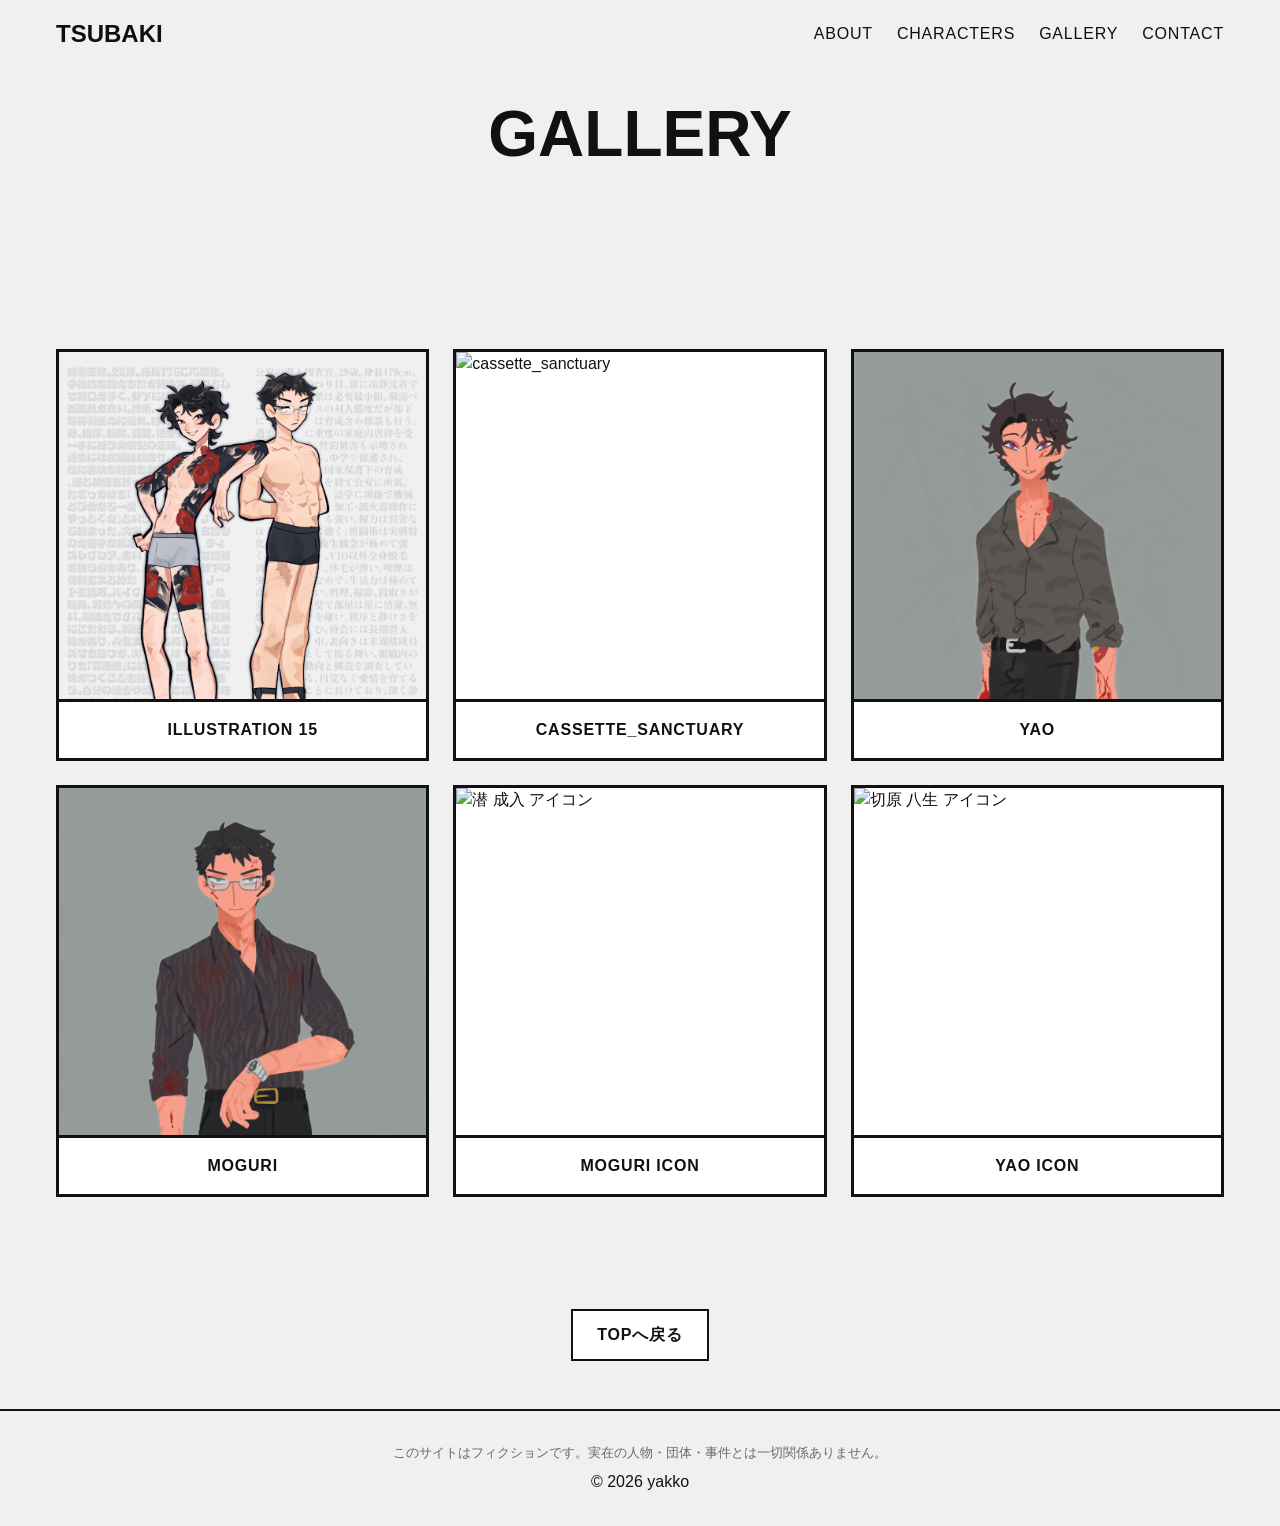
==== gallery.html @ 7068a6c0 "first commit" ====
<!DOCTYPE html>
<html lang="ja">
<head>
  <meta charset="UTF-8">
  <meta name="viewport" content="width=device-width, initial-scale=1.0">
  <title>GALLERY | 椿、思うは花潜り</title>
  <link rel="stylesheet" href="css/common.css">
  <link rel="stylesheet" href="css/top.css">
  <link rel="stylesheet" href="css/animation.css">
  <link rel="stylesheet" href="css/gallery.css">
</head>
<body>
  <header class="header">
    <div class="container header-inner">
      <a href="index.html" class="logo">TSUBAKI</a>
      <nav class="nav">
        <ul>
          <li><a href="index.html#about">ABOUT</a></li>
          <li><a href="index.html#characters">CHARACTERS</a></li>
          <li><a href="gallery.html">GALLERY</a></li>
          <li><a href="index.html#contact">CONTACT</a></li>
        </ul>
      </nav>
    </div>
  </header>

  <section class="section section-quote">
    <div class="container">
      <h1 class="section-title fade-in">GALLERY</h1>
    </div>
  </section>

  <section class="section">
    <div class="container">
      <div class="gallery-grid">
        <div class="gallery-card fade-in">
          <div class="gallery-thumb" data-full="assets/images/15.jpg">
            <img src="assets/images/15.jpg" alt="イラスト 15">
          </div>
          <p class="gallery-caption">ILLUSTRATION 15</p>
        </div>
        <div class="gallery-card fade-in">
          <div class="gallery-thumb" data-full="assets/images/cassette_sanctuary.png">
            <img src="assets/images/cassette_sanctuary.png" alt="cassette_sanctuary">
          </div>
          <p class="gallery-caption">Cassette_sanctuary</p>
        </div>
        <div class="gallery-card fade-in">
          <div class="gallery-thumb" data-full="assets/images/K_defolt.png">
            <img src="assets/images/K_defolt.png" alt="切原 八生">
          </div>
          <p class="gallery-caption">YAO</p>
        </div>
        <div class="gallery-card fade-in">
          <div class="gallery-thumb" data-full="assets/images/M_defolt.png">
            <img src="assets/images/M_defolt.png" alt="潜 成入">
          </div>
          <p class="gallery-caption">MOGURI</p>
        </div>
        <div class="gallery-card fade-in">
          <div class="gallery-thumb" data-full="assets/images/M_icon.png">
            <img src="assets/images/M_icon.png" alt="潜 成入 アイコン">
          </div>
          <p class="gallery-caption">MOGURI ICON</p>
        </div>
        <div class="gallery-card fade-in">
          <div class="gallery-thumb" data-full="assets/images/K_icon.png">
            <img src="assets/images/K_icon.png" alt="切原 八生 アイコン">
          </div>
          <p class="gallery-caption">YAO ICON</p>
        </div>
      </div>
    </div>
  </section>

  <!-- モーダル -->
  <div class="modal" id="galleryModal">
    <button class="modal-close" aria-label="閉じる">×</button>
    <img src="" alt="" class="modal-image" id="modalImage">
  </div>

  <div class="text-center mt-3 mb-3">
    <a href="index.html" class="btn">TOPへ戻る</a>
  </div>

  <footer class="footer">
    <div class="container">
      <p class="footer-note">このサイトはフィクションです。実在の人物・団体・事件とは一切関係ありません。</p>
      <p>&copy; 2026 yakko</p>
    </div>
  </footer>

  <script src="js/common.js"></script>
  <script src="js/animation.js"></script>
  <script src="js/gallery.js"></script>
</body>
</html>
---- css/common.css ----
/* リセットとベース */
* {
  margin: 0;
  padding: 0;
  box-sizing: border-box;
}

html {
  font-size: 16px;
  scroll-behavior: smooth;
}

body {
  font-family: "Helvetica Neue", Arial, sans-serif;
  background-color: #f0f0f0;
  color: #111;
  line-height: 1.5;
  overflow-x: hidden;
}

/* 共通コンテナ */
.container {
  max-width: 1200px;
  margin: 0 auto;
  padding: 0 1rem;
}

/* 見出し */
h1, h2, h3, h4, h5, h6 {
  font-weight: 700;
  line-height: 1.2;
  margin-bottom: 1rem;
}

h1 {
  font-size: clamp(2rem, 5vw, 4rem);
}

h2 {
  font-size: clamp(1.5rem, 4vw, 3rem);
}

h3 {
  font-size: clamp(1.25rem, 3vw, 2rem);
}

/* リンク */
a {
  color: inherit;
  text-decoration: none;
}

/* ボタン風リンク */
.btn {
  display: inline-block;
  padding: 0.75rem 1.5rem;
  border: 2px solid #111;
  background: #fff;
  color: #111;
  font-weight: 700;
  text-transform: uppercase;
  letter-spacing: 0.05em;
  transition: all 0.2s ease;
}

.btn:hover {
  background: #111;
  color: #fff;
}

/* 共通ヘッダー */
.header {
  position: fixed;
  top: 0;
  left: 0;
  width: 100%;
  padding: 1rem;
  z-index: 1000;
  mix-blend-mode: difference;
  color: #fff;
}

.header-inner {
  display: flex;
  justify-content: space-between;
  align-items: center;
}

.logo {
  font-size: 1.5rem;
  font-weight: 700;
}

.nav ul {
  display: flex;
  list-style: none;
  gap: 1.5rem;
}

.nav a {
  font-weight: 500;
  text-transform: uppercase;
  letter-spacing: 0.05em;
}

/* フッター */
.footer {
  padding: 2rem 1rem;
  text-align: center;
  border-top: 2px solid #111;
}

/* セクション共通 */
.section {
  padding: 4rem 1rem;
}

.section-title {
  text-align: center;
  margin-bottom: 3rem;
}

/* グリッドレイアウト */
.grid {
  display: grid;
  gap: 1rem;
}

.grid-2 {
  grid-template-columns: repeat(auto-fit, minmax(300px, 1fr));
}

.grid-3 {
  grid-template-columns: repeat(auto-fit, minmax(250px, 1fr));
}

/* ユーティリティ */
.text-center {
  text-align: center;
}

.mb-1 { margin-bottom: 1rem; }
.mb-2 { margin-bottom: 2rem; }
.mb-3 { margin-bottom: 3rem; }

.visually-hidden {
  position: absolute;
  width: 1px;
  height: 1px;
  padding: 0;
  margin: -1px;
  overflow: hidden;
  clip: rect(0, 0, 0, 0);
  white-space: nowrap;
  border: 0;
}

/* トップへ戻るボタン */
.scroll-to-top {
  position: fixed;
  bottom: 1.5rem;
  right: 1.5rem;
  z-index: 999;
  width: 50px;
  height: 50px;
  background: #fff;
  border: 3px solid #111;
  display: flex;
  align-items: center;
  justify-content: center;
  font-size: 1.5rem;
  font-weight: 900;
  cursor: pointer;
  transition: all 0.2s ease;
  box-shadow: 4px 4px 0 #111;
  opacity: 0;
  visibility: hidden;
  transform: translateY(10px);
}

.scroll-to-top.visible {
  opacity: 1;
  visibility: visible;
  transform: translateY(0);
}

.scroll-to-top:hover {
  background: #111;
  color: #fff;
  transform: translate(-2px, -2px);
  box-shadow: 6px 6px 0 #ff0066;
}
---- css/top.css ----
/* ヒーローセクション */
.hero {
  height: 100vh;
  display: flex;
  align-items: flex-end;
  justify-content: flex-end;
  position: relative;
  overflow: hidden;
  background: #111;
}

.hero-image {
  position: absolute;
  top: 0;
  left: 0;
  width: 100%;
  height: 100%;
  object-fit: cover;
  object-position: center;
}

.hero-content {
  position: relative;
  z-index: 2;
  text-align: right;
  padding: 3rem;
}

.hero-title {
  font-size: clamp(3rem, 8vw, 6rem);
  font-weight: 900;
  text-transform: uppercase;
  letter-spacing: 0.1em;
  margin-bottom: 1rem;
  color: #fff;
  text-shadow: 
    4px 4px 0 #111,
    -1px -1px 0 #111,
    1px -1px 0 #111,
    -1px 1px 0 #111,
    1px 1px 0 #111;
  line-height: 1.1;
}

.hero-subtitle {
  font-size: clamp(1rem, 3vw, 1.5rem);
  margin-bottom: 2rem;
  color: #fff;
  font-weight: 300;
  letter-spacing: 0.2em;
  text-shadow: 
    3px 3px 0 #111,
    -1px -1px 0 #111,
    1px -1px 0 #111,
    -1px 1px 0 #111,
    1px 1px 0 #111;
}

.hero-cta .btn {
  background: #fff;
  color: #111;
  border-color: #111;
  box-shadow: 4px 4px 0 #111;
}

.hero-cta .btn:hover {
  background: #111;
  color: #fff;
  box-shadow: 4px 4px 0 #fff;
}

/* キャラクターカード */
.character-card {
  display: flex;
  flex-direction: column;
  background: #fff;
  border: 3px solid #111;
  overflow: hidden;
}

.character-image {
  height: 250px;
  background: #ddd;
  overflow: hidden;
}

.character-image img {
  width: 100%;
  height: 100%;
  object-fit: cover;
  object-position: center;
}

.character-info {
  padding: 2rem;
  flex: 1;
  display: flex;
  flex-direction: column;
  gap: 1rem;
}

.character-info ul {
  list-style: none;
}

.character-info li {
  margin-bottom: 0.5rem;
  padding-left: 1rem;
  position: relative;
}

.character-info li::before {
  content: "•";
  position: absolute;
  left: 0;
  color: #ff0066;
}

/* ギャラリーアイテム */
.gallery-item {
  background: #fff;
  border: 3px solid #111;
  transition: transform 0.3s ease;
}

.gallery-item:hover {
  transform: scale(1.02);
}

.gallery-image {
  height: 200px;
  background: #eee;
  overflow: hidden;
}

.gallery-image img {
  width: 100%;
  height: 100%;
  object-fit: cover;
  object-position: top;
}
.gallery-caption {
  padding: 1rem;
  text-align: center;
  font-weight: 700;
  text-transform: uppercase;
  letter-spacing: 0.05em;
}

/* 余白調整 */
.mt-3 {
  margin-top: 3rem;
}

/* レスポンシブ調整 */
@media (max-width: 768px) {
  .hero-content {
    padding: 2rem;
  }
  
  .hero-title {
    font-size: clamp(2rem, 10vw, 3.5rem);
  }
}
/* CONTACTセクション */
.contact-grid {
  display: grid;
  grid-template-columns: repeat(auto-fit, minmax(300px, 1fr));
  gap: 1rem;
}

.contact-name {
  font-size: 1.5rem;
  font-weight: 900;
  text-transform: uppercase;
  letter-spacing: 0.05em;
  margin-bottom: 1rem;
}

.contact-note {
  font-size: 0.9rem;
  opacity: 0.7;
  line-height: 1.8;
}

.contact-links {
  list-style: none;
  display: flex;
  flex-direction: column;
  gap: 0.75rem;
}

.contact-link {
  display: inline-block;
  padding: 0.5rem 1rem;
  border: 2px solid #111;
  background: #fff;
  font-weight: 700;
  text-transform: uppercase;
  letter-spacing: 0.05em;
  transition: all 0.2s ease;
  box-shadow: 3px 3px 0 #111;
}

.contact-link:hover {
  background: #111;
  color: #fff;
  transform: translate(-2px, -2px);
  box-shadow: 5px 5px 0 #ff0066;
}

.footer-note {
  font-size: 0.8rem;
  opacity: 0.6;
  margin-bottom: 0.5rem;
}
/* 製作者カード */
.contact-maker-inner {
  display: flex;
  gap: 1.5rem;
  align-items: center;
}

.contact-maker-icon {
  flex-shrink: 0;
  width: 100px;
  height: 100px;
}

.contact-maker-icon img {
  width: 100%;
  height: 100%;
  object-fit: cover;
  border: 3px solid #111;
}

.contact-maker-info {
  flex: 1;
}

/* 読点の字間調整 */
.kutouten {
  letter-spacing: -0.5em;
  margin-light: -0.1em;
}
---- css/animation.css ----
/* フェードイン（スクロール連動） */
.fade-in {
  opacity: 0;
  transform: translateY(30px);
  transition: opacity 0.6s ease, transform 0.6s ease;
}

.fade-in.visible {
  opacity: 1;
  transform: translateY(0);
}

/* テキストタイプ風（擬似） */
.typewriter {
  overflow: hidden;
  border-right: 2px solid #111;
  white-space: nowrap;
  animation: typing 3s steps(40, end), blink-caret 0.75s step-end infinite;
}

@keyframes typing {
  from { width: 0; }
  to { width: 100%; }
}

@keyframes blink-caret {
  from, to { border-color: transparent; }
  50% { border-color: #111; }
}

/* ポスター風カード */
.poster-card {
  background: #fff;
  border: 3px solid #111;
  padding: 2rem;
  position: relative;
  transition: transform 0.3s ease, box-shadow 0.3s ease;
}

.poster-card:hover {
  transform: translateY(-5px);
  box-shadow: 8px 8px 0 #111;
}

/* ネオブルータリズム風のアクセント */
.accent-box {
  background: #ff0066;
  color: #fff;
  padding: 0.5rem 1rem;
  display: inline-block;
  font-weight: 700;
  text-transform: uppercase;
  letter-spacing: 0.05em;
}

/* 背景パターン（オプション） */
.bg-pattern {
  background-image: 
    linear-gradient(45deg, #f0f0f0 25%, transparent 25%),
    linear-gradient(-45deg, #f0f0f0 25%, transparent 25%),
    linear-gradient(45deg, transparent 75%, #f0f0f0 75%),
    linear-gradient(-45deg, transparent 75%, #f0f0f0 75%);
  background-size: 20px 20px;
  background-position: 0 0, 0 10px, 10px -10px, -10px 0px;
}
---- css/gallery.css ----
/* ギャラリーページ */

.section-quote {
  padding-top: 6rem;
}

.gallery-grid {
  display: grid;
  grid-template-columns: repeat(auto-fit, minmax(300px, 1fr));
  gap: 1.5rem;
}

.gallery-card {
  background: #fff;
  border: 3px solid #111;
  transition: transform 0.3s ease, box-shadow 0.3s ease;
}

.gallery-card:hover {
  transform: translateY(-5px);
  box-shadow: 8px 8px 0 #111;
}

.gallery-thumb {
  height: 350px;
  overflow: hidden;
  cursor: pointer;
  border-bottom: 3px solid #111;
}

.gallery-thumb img {
  width: 100%;
  height: 100%;
  object-fit: cover;
  object-position: top;
  transition: transform 0.3s ease;
}

.gallery-thumb:hover img {
  transform: scale(1.03);
}

.gallery-caption {
  padding: 1rem;
  text-align: center;
  font-weight: 700;
  text-transform: uppercase;
  letter-spacing: 0.05em;
}

/* モーダル */
.modal {
  display: none;
  position: fixed;
  top: 0;
  left: 0;
  width: 100%;
  height: 100%;
  background: rgba(0, 0, 0, 0.9);
  z-index: 2000;
  align-items: center;
  justify-content: center;
}

.modal.active {
  display: flex;
}

.modal-close {
  position: absolute;
  top: 1rem;
  right: 1.5rem;
  background: #fff;
  border: 3px solid #111;
  font-size: 2rem;
  width: 50px;
  height: 50px;
  cursor: pointer;
  display: flex;
  align-items: center;
  justify-content: center;
  font-weight: 900;
  z-index: 2001;
  transition: all 0.2s ease;
}

.modal-close:hover {
  background: #111;
  color: #fff;
}

.modal-image {
  max-width: 90vw;
  max-height: 90vh;
  object-fit: contain;
  border: 3px solid #fff;
}
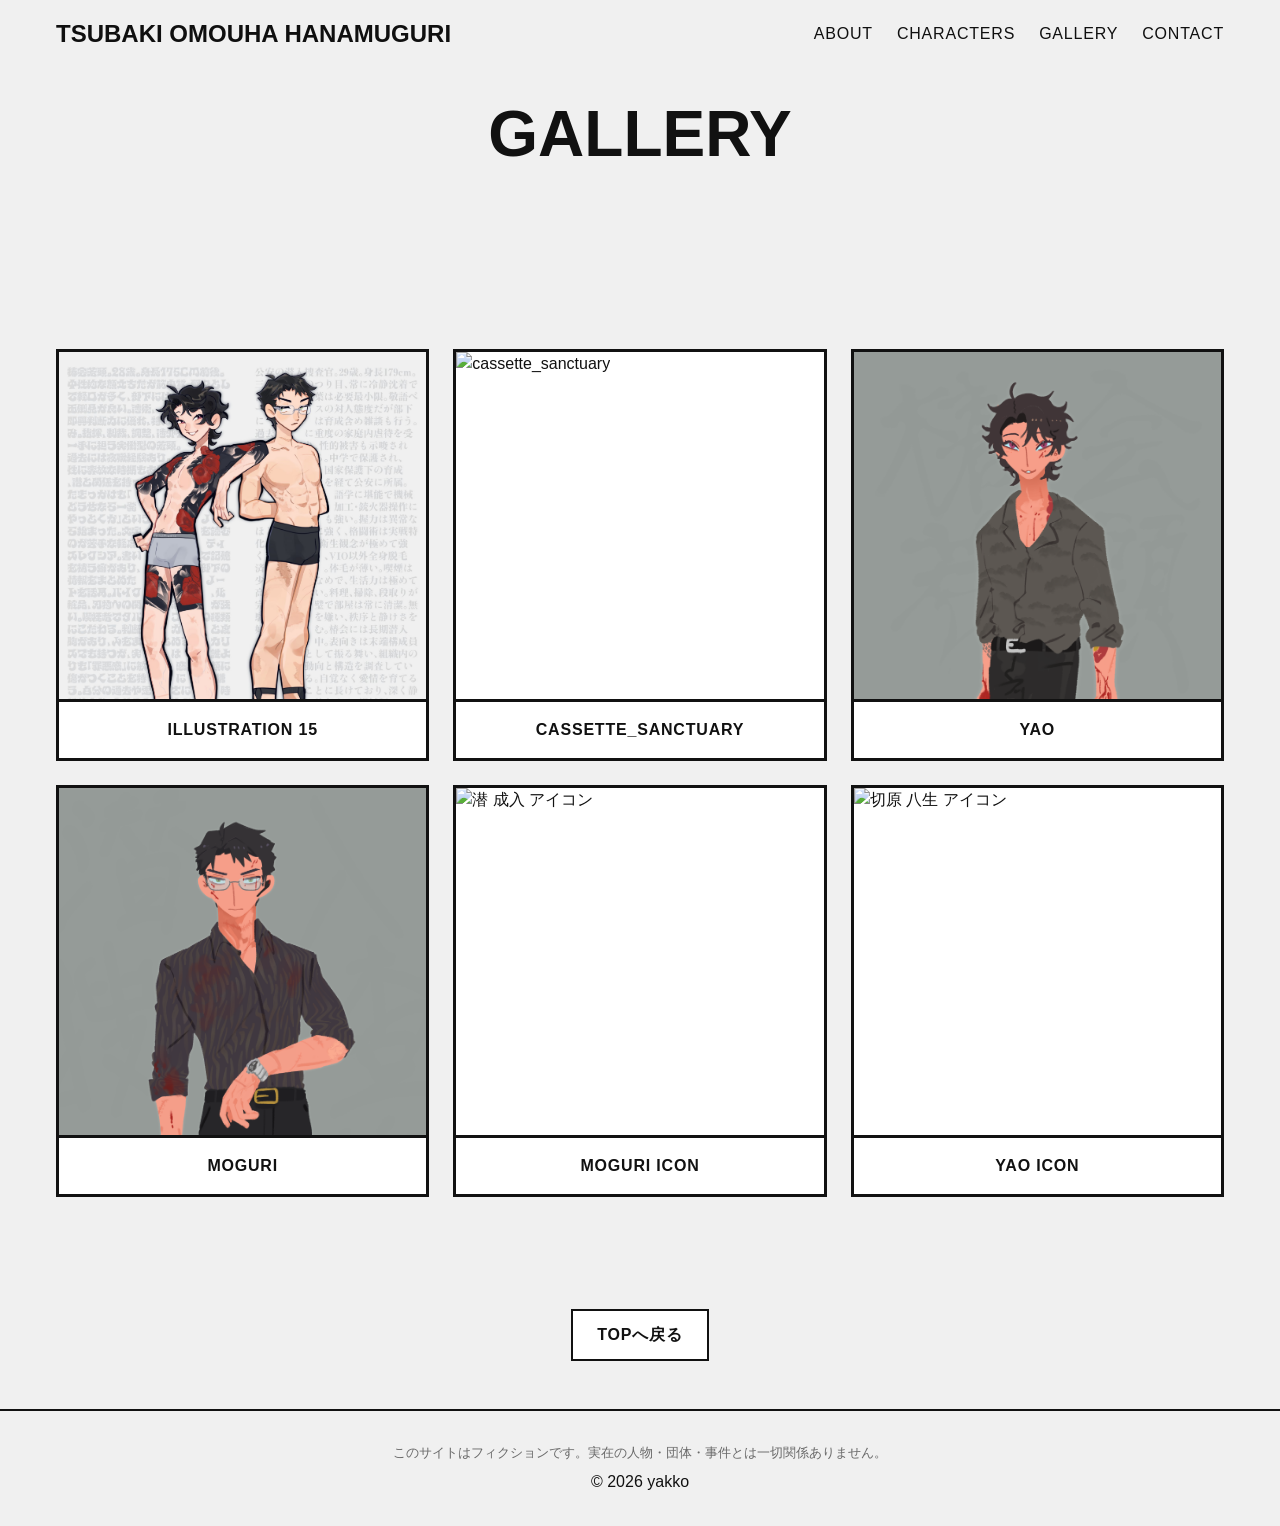
==== commit f7d773be: "Update gallery.html" ====
--- a/gallery.html
+++ b/gallery.html
@@ -12,7 +12,7 @@
 <body>
   <header class="header">
     <div class="container header-inner">
-      <a href="index.html" class="logo">TSUBAKI</a>
+      <a href="index.html" class="logo">TSUBAKI OMOUHA HANAMUGURI</a>
       <nav class="nav">
         <ul>
           <li><a href="index.html#about">ABOUT</a></li>
@@ -94,4 +94,4 @@
   <script src="js/animation.js"></script>
   <script src="js/gallery.js"></script>
 </body>
-</html>+</html>
--- a/css/common.css
+++ b/css/common.css
@@ -101,6 +101,70 @@
   font-weight: 500;
   text-transform: uppercase;
   letter-spacing: 0.05em;
+}
+
+/* ハンバーガーメニュー */
+.hamburger {
+  display: none;
+  flex-direction: column;
+  gap: 5px;
+  background: none;
+  border: none;
+  cursor: pointer;
+  padding: 5px;
+  z-index: 1001;
+}
+
+.hamburger span {
+  display: block;
+  width: 25px;
+  height: 3px;
+  background: #fff;
+  transition: all 0.3s ease;
+}
+
+.hamburger.active span:nth-child(1) {
+  transform: rotate(45deg) translate(5px, 6px);
+}
+
+.hamburger.active span:nth-child(2) {
+  opacity: 0;
+}
+
+.hamburger.active span:nth-child(3) {
+  transform: rotate(-45deg) translate(5px, -6px);
+}
+
+/* スマホ */
+@media (max-width: 768px) {
+  .hamburger {
+    display: flex;
+  }
+
+  .nav {
+    position: fixed;
+    top: 0;
+    right: -100%;
+    width: 70%;
+    height: 100vh;
+    background: #111;
+    padding: 6rem 2rem 2rem;
+    transition: right 0.3s ease;
+    z-index: 1000;
+  }
+
+  .nav.active {
+    right: 0;
+  }
+
+  .nav ul {
+    flex-direction: column;
+    gap: 1.5rem;
+  }
+
+  .nav a {
+    font-size: 1.25rem;
+  }
 }
 
 /* フッター */
@@ -189,4 +253,4 @@
   color: #fff;
   transform: translate(-2px, -2px);
   box-shadow: 6px 6px 0 #ff0066;
-}+}
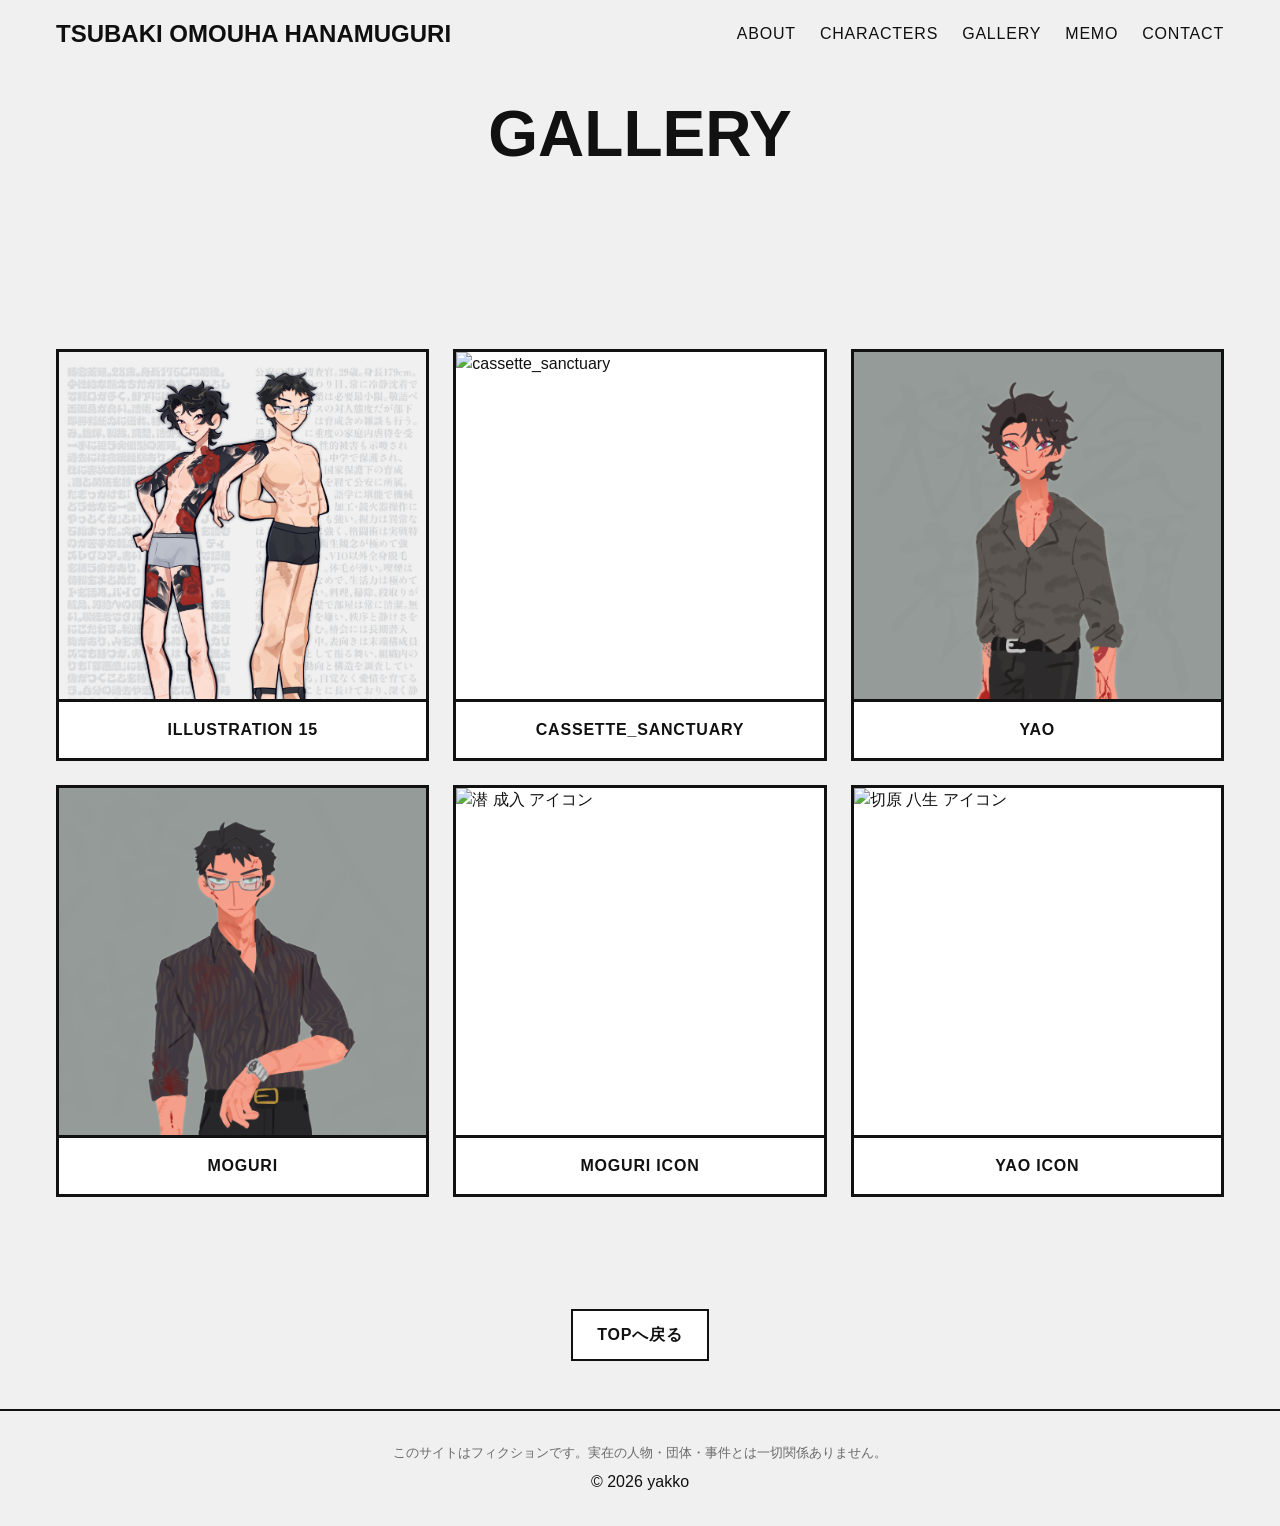
==== commit 852eb25c: "Update gallery.html" ====
--- a/gallery.html
+++ b/gallery.html
@@ -18,6 +18,7 @@
           <li><a href="index.html#about">ABOUT</a></li>
           <li><a href="index.html#characters">CHARACTERS</a></li>
           <li><a href="gallery.html">GALLERY</a></li>
+                    <li><a href="memo.html">MEMO</a></li>
           <li><a href="index.html#contact">CONTACT</a></li>
         </ul>
       </nav>
